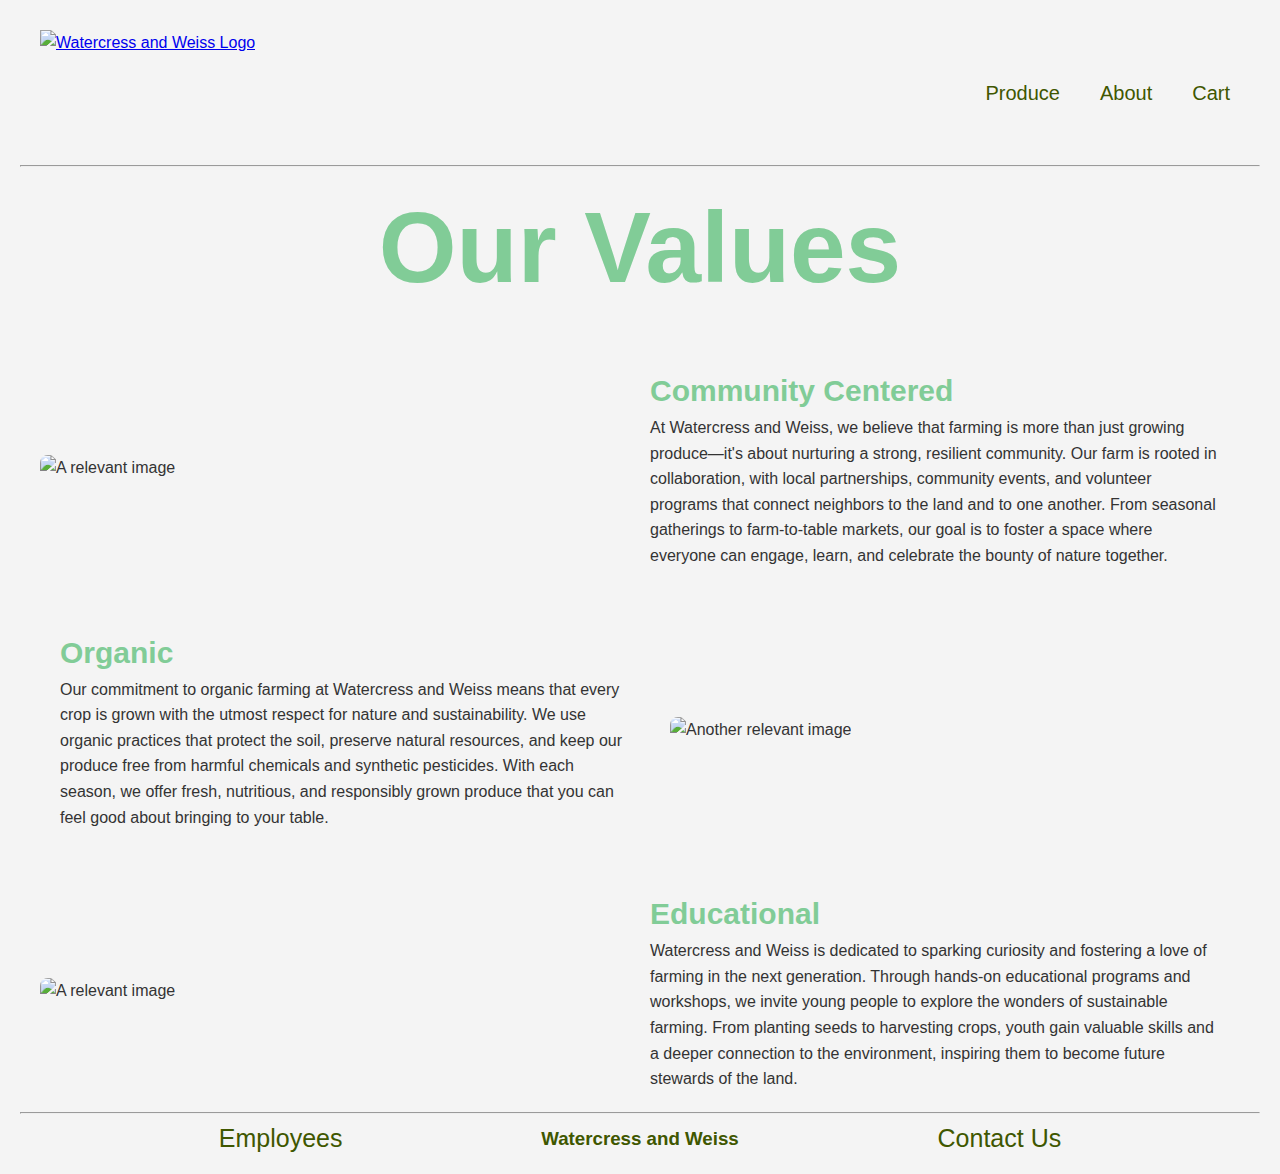
==== public_html/about.html @ ca8a3630 "Merge branch 'main' of https://github.com/Acstrayer/TESCSE-Ecom" ====
<!DOCTYPE html>
<html lang="en">
<head>
    <meta charset="UTF-8">
    <meta name="viewport" content="width=device-width, initial-scale=1.0">
    <link rel="stylesheet" href="static/style.css">
    <script src="https://kit.fontawesome.com/bb1edf6c5f.js" crossorigin="anonymous"></script>
    <link href="https://fonts.googleapis.com/css2?family=Roboto:ital,wght@0,100;0,300;0,400;0,500;0,700;0,900;1,100;1,300;1,400;1,500;1,700;1,900&display=swap" rel="stylesheet">
    <title>About Us</title>
</head>

<header>
    <nav class="topnav">
        <!-- Logo Image -->
        <a href="index.html" class="logo">
            <img src="static/img/transparentlogo.png" alt="Watercress and Weiss Logo">
        </a>

        <!-- Navigation Links -->
        <div class="nav-links">
            <li><a href="produce.html">Produce</a></li>
            <li><a href="about.html">About</a></li>
            <li>
                <a href="cart.html" class="cart-link">
                    <span class="cart_lan"><i class="fa-solid fa-cart-shopping"></i> Cart</span>
                </a>
            </li>
        </div>
    </nav>
</header>
<hr style="color: #81cc97">
<div class="values">
    <h1>
        Our Values
    </h1>  
</div>


<body>

    <section class="about-section">
        <div class="container">
            
            <div class="row">
                <div class="column image-column">
                    <img src="static/img/personselling.jpg" alt="A relevant image">
                </div>
                <div class="column text-column">
                    <h2>Community Centered</h2>
                    <p>
                        At Watercress and Weiss, we believe that farming is more than just growing 
                        produce—it's about nurturing a strong, resilient community. Our farm is 
                        rooted in collaboration, with local partnerships, community events, and 
                        volunteer programs that connect neighbors to the land and to one another. 
                        From seasonal gatherings to farm-to-table markets, our goal is to foster 
                        a space where everyone can engage, learn, and celebrate the bounty of 
                        nature together.
                    </p>
                </div>
            </div>

           
            <div class="row reverse-row">
                <div class="column text-column">
                    <h2>Organic</h2>
                    <p>
                        Our commitment to organic farming at Watercress and Weiss means that 
                        every crop is grown with the utmost respect for nature and sustainability. 
                        We use organic practices that protect the soil, preserve natural resources, 
                        and keep our produce free from harmful chemicals and synthetic pesticides. 
                        With each season, we offer fresh, nutritious, and responsibly grown produce 
                        that you can feel good about bringing to your table.
                    </p>
                </div>
                <div class="column image-column">
                    <img src="static/img/farmplot.jpg" alt="Another relevant image">
                </div>
            </div>

            <div class="row">
                <div class="column image-column">
                    <img src="static/img/holdingcarrot.jpg" alt="A relevant image">
                </div>
                <div class="column text-column">
                    <h2>Educational</h2>
                    <p>
                        Watercress and Weiss is dedicated to sparking curiosity and fostering a 
                        love of farming in the next generation. Through hands-on educational programs 
                        and workshops, we invite young people to explore the wonders of sustainable 
                        farming. From planting seeds to harvesting crops, youth gain valuable skills 
                        and a deeper connection to the environment, inspiring them to become future 
                        stewards of the land.
                    </p>
                </div>
            </div>
        </div>
    </section>
    <hr style="color: #81cc97">
</body>

<footer>
    <div class="footerbox">
        <button class="bottom">Employees</button>
            <h3>Watercress and Weiss</h3>
        <button class="bottom">Contact Us</button>
    </div>
</footer>
</html>
---- public_html/static/style.css ----
/*Top navigation stylization*/
.topnav {
    display: flex;
    align-items: center;
    justify-content: space-between;
    padding: 10px 20px;
}

.logo img {
    height: 125px; 
    width: auto;
    display: block;
    
}


.nav-links {
    display: flex; 
    gap: 20px;     
    list-style-type: none;
}

.nav-links a {
    display: inline-block;
    color: #3f5700;
    text-align: center;
    padding: 10px;
    font-family: 'Trebuchet MS', 'Lucida Sans Unicode', 'Lucida Grande', 'Lucida Sans', Arial, sans-serif;
    font-size: 20px;
    text-decoration: none;
}

.nav-links a:hover {
    color: #f27800;
}

.nav-links a.active {
    color: #f50000
}




/**********************************************************Home Page*********************************************************/

/*Style for text saying "Seasonal Spotlight"*/
.sznspot {
    color: #f27800;
    font-family: 'Trebuchet MS', 'Lucida Sans Unicode', 'Lucida Grande', 'Lucida Sans', Arial, sans-serif;
    font-size: 50px;
    
}

/*Circle picture frames for home*/
.sgrid{
    display: grid;
    justify-content: space-around;
    grid-template-columns: auto auto auto;
}
.seasonal {
    width: 150px;
    height: 150px;
    position: relative;
    overflow: hidden;
    border-radius: 50%;
}

.spotlight {
    display: grid;
    margin: 0 auto;
    margin-left: -25%;
    height: 100%;
    width: auto;
}

/*hero image November ad stylization*/
.novemberad {
    padding-top: 50px;
}

/*Highlight buttons*/
.button {
    border: none;
    color: white;
    background-color: #3f5700;
    padding: 15px 32px;
    text-align: center;
    text-decoration: none;
    display: inline-block;
    font-size: 24px;
    font-family: 'Trebuchet MS', 'Lucida Sans Unicode', 'Lucida Grande', 'Lucida Sans', Arial, sans-serif;
    margin: 10px;
}

.button:hover {
    background-color: #eec673;
    color: #3f5700;
}

.footerbox {
    padding-top: 10px;
    display: flex;
    justify-content: space-evenly;
}

h3 {
color: #3f5700;
}
.bottom {
font-family: 'Trebuchet MS', 'Lucida Sans Unicode', 'Lucida Grande', 'Lucida Sans', Arial, sans-serif;
border: none;
color: #3f5700;
font-size: 25px;
text-decoration: none;
background-color: #f4f4f4;
}

.bottom:hover {
color:#f27800;
}










/***********************************************************About page*********************************************************/

.values {
    text-align: center;
    font-family: 'Trebuchet MS', 'Lucida Sans Unicode', 'Lucida Grande', 'Lucida Sans', Arial, sans-serif;
    font-size: 50px;
    color: #81cc97;
}

h2 {
    color:#81cc97;
    font-size: 30px;
}

* {
    box-sizing: border-box;
    margin: 0;
    padding: 0;
}

body {
    font-family: 'Trebuchet MS', 'Lucida Sans Unicode', 'Lucida Grande', 'Lucida Sans', Arial, sans-serif;
    color: #333;
    line-height: 1.6;
    padding: 20px;
    background-color: #f4f4f4;
}

.about-section {
    max-width: 1200px;
    margin: auto;
}

.container {
    display: flex;
    flex-direction: column;
    gap: 20px;
    padding-top: 20px;
}

.row {
    display: flex;
    flex-wrap: wrap;
    align-items: center;
    gap: 20px;
}

.column {
    flex: 1;
    min-width: 300px;
}

.image-column img {
    width: 100%;
    border-radius: 8px;
}

.text-column {
    display: flex;
    flex-direction: column;
    justify-content: center;
    padding: 20px;
}


/* Responsive adjustments */
@media (max-width: 768px) {
    .row, .reverse-row {
        flex-direction: column;
    }
}


/* Produce Page */

 /* Catalog Grid Section */
 .product-grid {
    display: grid;
    grid-template-columns: repeat(auto-fill, minmax(250px, 1fr));
    gap: 20px;
    padding: 20px;
}

.product-card {
    background: rgba(255, 255, 255, 0.3);
    border-radius: 15px;
    box-shadow: 0 4px 15px rgba(0, 0, 0, 0.1);
    padding: 20px;
    backdrop-filter: blur(10px);
    transition: transform 0.3s, box-shadow 0.3s;
    cursor: pointer;
    text-decoration: none;
}

.product-card:hover {
    transform: translateY(-10px);
    box-shadow: 0 8px 30px rgba(0, 0, 0, 0.2);
}

.product-card img {
    width: 100%;
    height: auto;
    border-radius: 10px;
}

.product-card h3 {
    font-size: 1.2rem;
    margin-top: 15px;
}

.product-card .price {
    font-size: 1.3rem;
    font-weight: bold;
    margin-top: 10px;
}

.product-card .add-to-cart-button {
    padding: 10px 20px;
    background-color: #00bfff;
    color: white;
    border: none;
    border-radius: 25px;
    cursor: pointer;
    margin-top: 15px;
    transition: background-color 0.3s, transform 0.3s;
}

.product-card .add-to-cart-button:hover {
    background-color: #007bb5;
    transform: scale(1.05);
}
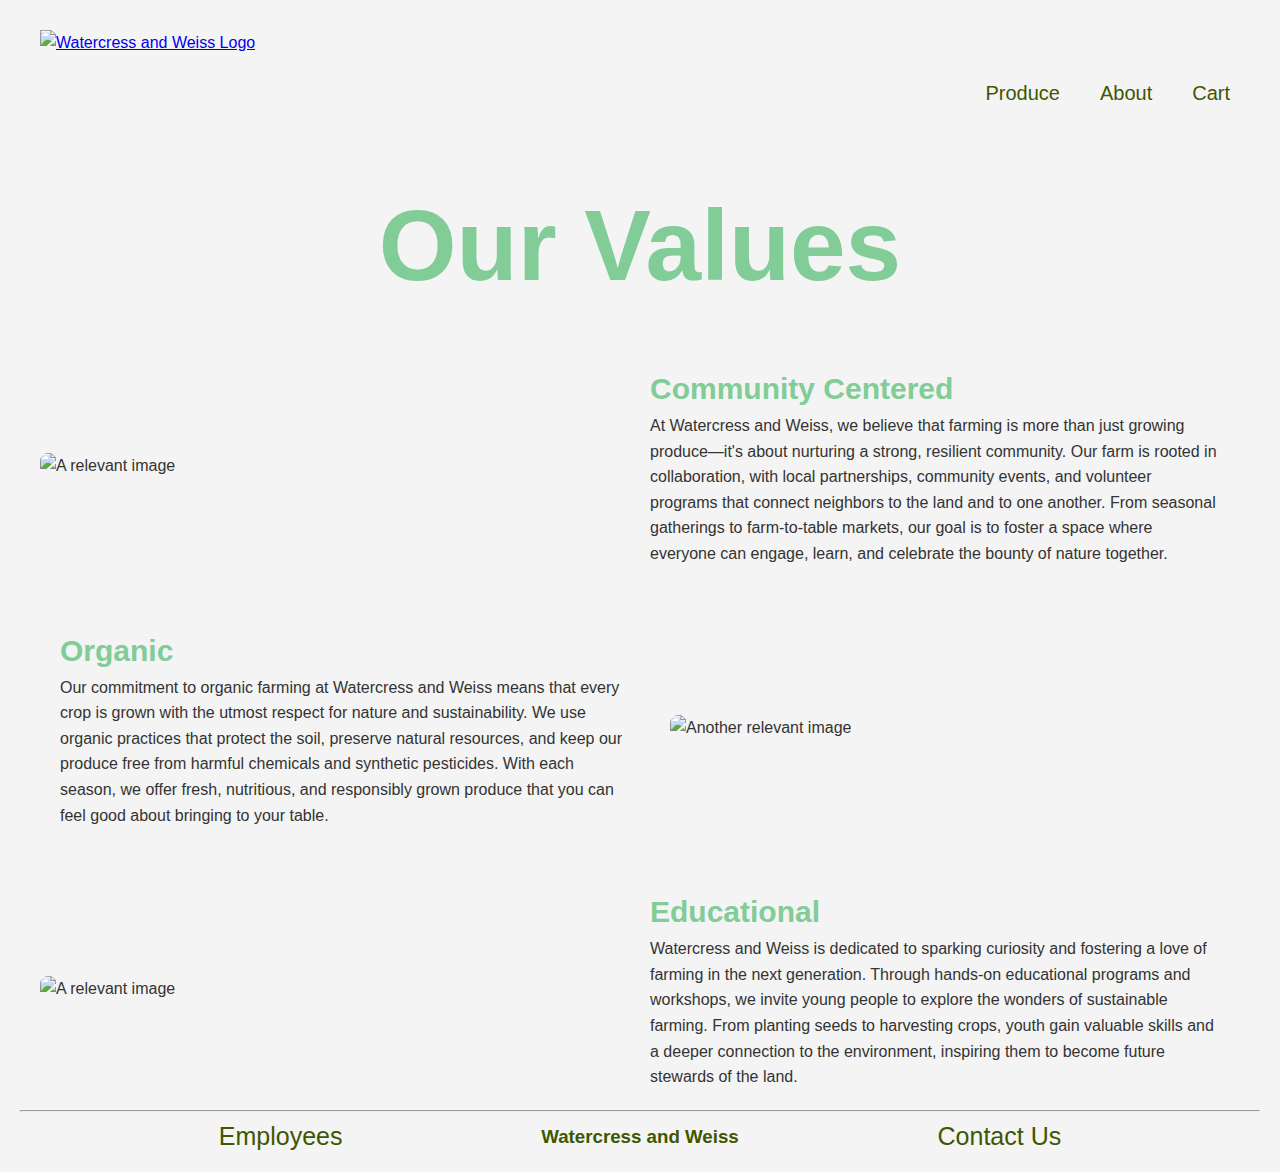
==== commit 66f2520c: "Updated Center Align CSS" ====
--- a/public_html/about.html
+++ b/public_html/about.html
@@ -28,7 +28,6 @@
         </div>
     </nav>
 </header>
-<hr style="color: #81cc97">
 <div class="values">
     <h1>
         Our Values
--- a/public_html/static/style.css
+++ b/public_html/static/style.css
@@ -47,6 +47,7 @@
 
 /*Style for text saying "Seasonal Spotlight"*/
 .sznspot {
+    text-align: center;
     color: #f27800;
     font-family: 'Trebuchet MS', 'Lucida Sans Unicode', 'Lucida Grande', 'Lucida Sans', Arial, sans-serif;
     font-size: 50px;
@@ -248,7 +249,7 @@
 
 .product-card .add-to-cart-button {
     padding: 10px 20px;
-    background-color: #00bfff;
+    background-color: #f27800;
     color: white;
     border: none;
     border-radius: 25px;
@@ -258,6 +259,6 @@
 }
 
 .product-card .add-to-cart-button:hover {
-    background-color: #007bb5;
+    background-color: #f27800;
     transform: scale(1.05);
 }
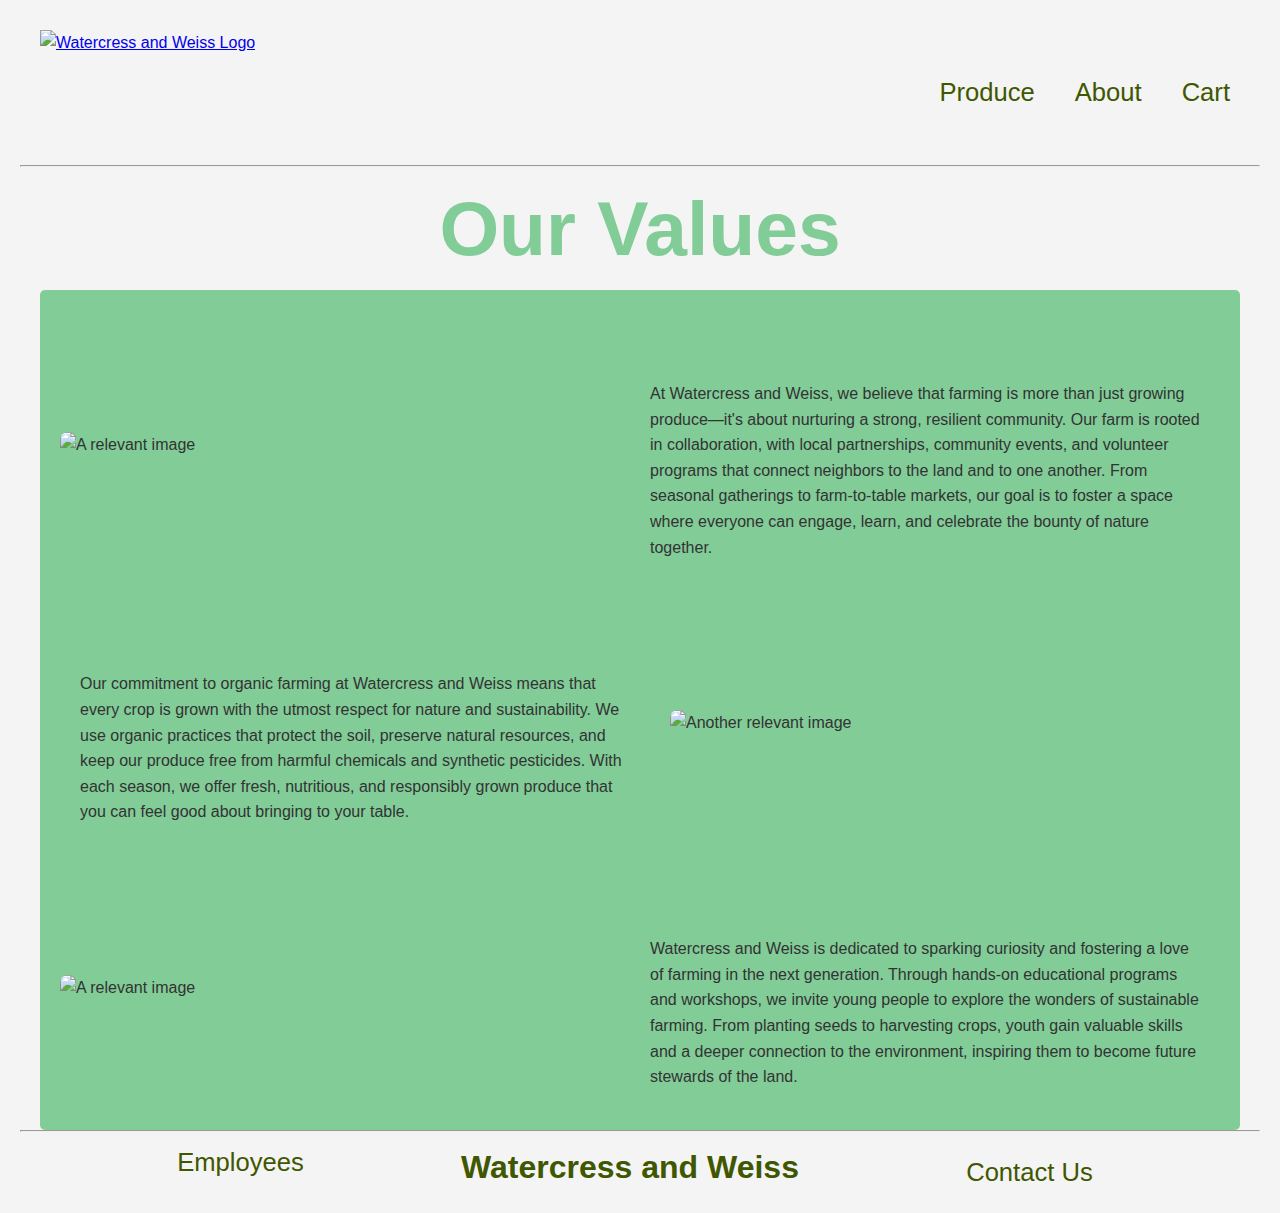
==== commit 0f7581bf: "Made products load from api" ====
--- a/public_html/about.html
+++ b/public_html/about.html
@@ -27,6 +27,7 @@
             </li>
         </div>
     </nav>
+    <hr style="color: #81cc97">
 </header>
 <div class="values">
     <h1>
@@ -99,7 +100,7 @@
 
 <footer>
     <div class="footerbox">
-        <button class="bottom">Employees</button>
+        <a href="signin.html" class="bottom">Employees</a>
             <h3>Watercress and Weiss</h3>
         <button class="bottom">Contact Us</button>
     </div>
--- a/public_html/static/style.css
+++ b/public_html/static/style.css
@@ -28,7 +28,7 @@
     text-align: center;
     padding: 10px;
     font-family: 'Trebuchet MS', 'Lucida Sans Unicode', 'Lucida Grande', 'Lucida Sans', Arial, sans-serif;
-    font-size: 20px;
+    font-size: 2vw;
     text-decoration: none;
 }
 
@@ -50,7 +50,7 @@
     text-align: center;
     color: #f27800;
     font-family: 'Trebuchet MS', 'Lucida Sans Unicode', 'Lucida Grande', 'Lucida Sans', Arial, sans-serif;
-    font-size: 50px;
+    font-size: 2.5vw;
     
 }
 
@@ -80,6 +80,9 @@
 .novemberad {
     padding-top: 50px;
 }
+.novemberad img {
+  max-width: 100%;
+}
 
 /*Highlight buttons*/
 .button {
@@ -90,7 +93,7 @@
     text-align: center;
     text-decoration: none;
     display: inline-block;
-    font-size: 24px;
+    font-size: 2vw;
     font-family: 'Trebuchet MS', 'Lucida Sans Unicode', 'Lucida Grande', 'Lucida Sans', Arial, sans-serif;
     margin: 10px;
 }
@@ -108,12 +111,13 @@
 
 h3 {
 color: #3f5700;
+font-size: 2.5vw;
 }
 .bottom {
 font-family: 'Trebuchet MS', 'Lucida Sans Unicode', 'Lucida Grande', 'Lucida Sans', Arial, sans-serif;
 border: none;
 color: #3f5700;
-font-size: 25px;
+font-size: 2vw;
 text-decoration: none;
 background-color: #f4f4f4;
 }
@@ -136,13 +140,13 @@
 .values {
     text-align: center;
     font-family: 'Trebuchet MS', 'Lucida Sans Unicode', 'Lucida Grande', 'Lucida Sans', Arial, sans-serif;
-    font-size: 50px;
+    font-size: 3vw;
     color: #81cc97;
 }
 
 h2 {
     color:#81cc97;
-    font-size: 30px;
+    font-size: 2.5vw;
 }
 
 * {
@@ -204,10 +208,8 @@
 }
 
 
-/* Produce Page */
-
- /* Catalog Grid Section */
- .product-grid {
+/*********************** Produce Page ***********************/
+.product-grid {
     display: grid;
     grid-template-columns: repeat(auto-fill, minmax(250px, 1fr));
     gap: 20px;
@@ -218,11 +220,20 @@
     background: rgba(255, 255, 255, 0.3);
     border-radius: 15px;
     box-shadow: 0 4px 15px rgba(0, 0, 0, 0.1);
-    padding: 20px;
+    padding: 15px;
     backdrop-filter: blur(10px);
     transition: transform 0.3s, box-shadow 0.3s;
     cursor: pointer;
     text-decoration: none;
+    display: flex;
+    flex-direction: column;
+    justify-content: center;
+    align-items: center;
+    height: 100%;
+    overflow: hidden;
+    max-width: 250px;
+    box-sizing: border-box;
+    margin: 0 auto; 
 }
 
 .product-card:hover {
@@ -232,19 +243,49 @@
 
 .product-card img {
     width: 100%;
-    height: auto;
+    max-width: 225px;
+    max-height: 225px;
+    object-fit: contain;
     border-radius: 10px;
+    margin-bottom: 10px;
 }
 
 .product-card h3 {
     font-size: 1.2rem;
-    margin-top: 15px;
+    /* margin-top: 5px; */
+}
+
+.product-card .product-details {
+    display: flex;
+    flex-direction: row;
+    justify-content: center; 
+    align-items: center; 
+    margin-bottom: 10px;
+}
+
+.product-card .product-name {
+    font-size: 1.5rem;
+    font-weight: bold;
+    margin-right: 10px;
+}
+
+.product-card .product-unit {
+    font-size: 1.0rem;
+    color: #777;
+    font-style: italic;
+}
+
+.product-card-checkout {
+    display: flex;
+    justify-content: center; 
+    align-items: center;
 }
 
 .product-card .price {
     font-size: 1.3rem;
     font-weight: bold;
-    margin-top: 10px;
+    color: #0000EE;
+    margin-right: 10px;
 }
 
 .product-card .add-to-cart-button {
@@ -254,7 +295,6 @@
     border: none;
     border-radius: 25px;
     cursor: pointer;
-    margin-top: 15px;
     transition: background-color 0.3s, transform 0.3s;
 }
 
@@ -262,3 +302,162 @@
     background-color: #f27800;
     transform: scale(1.05);
 }
+
+/* Mobile Styles */
+@media screen and (max-width: 768px) {
+    .product-card {
+        padding: 15px;
+        flex-direction: column; 
+        align-items: center;
+        max-width: 100%; 
+    }
+
+    .product-card .product-details {
+        flex-direction: row; 
+        justify-content: center;
+        align-items: center; 
+    }
+
+    .product-card .product-name {
+        font-size: 1.4rem;
+    }
+
+    .product-card .product-unit {
+        font-size: 1.0rem;
+    }
+
+    .product-card-checkout {
+        flex-direction: row;
+        justify-content: center; 
+    }
+
+    .product-card .price {
+        font-size: 1.3rem;
+    }
+
+    .product-card .add-to-cart-button {
+        margin-left: 10px;
+    }
+}
+
+/* Desktop Styles */
+@media screen and (min-width: 768px) {
+    .product-card {
+        flex-direction: column; 
+        justify-content: center;
+        align-items: center;
+        max-width: 250px;
+        /* padding: 20px; */
+    }
+
+    .product-card img {
+        max-width: 225px;
+        max-height: 225px;
+    }
+
+    .product-card .product-details {
+        justify-content: center;
+        /* margin-bottom: 10px; */
+    }
+
+    .product-card-checkout {
+        justify-content: center;
+    }
+}
+
+
+
+/***********************************************************Cart page*********************************************************/
+#cartHeaderIcon {
+    font-size:x-large;
+}
+#products {
+    display: flex;
+    gap: 20px;
+    padding: 20px;
+    justify-content: center;
+}
+
+.product {
+    background-color: white;
+    padding: 20px;
+    text-align: center;
+    border-radius: 5px;
+    box-shadow: 0 4px 8px rgba(0, 0, 0, 0.1);
+    width: 150px;
+}
+
+button {
+    margin-top: 10px;
+    padding: 5px 10px;
+    border: none;
+    border-radius: 5px;
+    background-color: #3f5700;
+    color: white;
+    cursor: pointer;
+}
+
+button:hover {
+    background-color: #3f5700;
+}
+
+#cart-modal {
+    position: fixed;
+    top: 20%;
+    left: 50%;
+    transform: translate(-50%, -20%);
+    background-color: white;
+    padding: 20px;
+    width: 300px;
+    border-radius: 5px;
+    box-shadow: 0 4px 8px rgba(0, 0, 0, 0.2);
+    display: none;
+}
+
+.hidden {
+    display: none;
+}
+
+
+/*********************************Employee Sign-In****************************************/
+.EmpHeader {
+    text-align: center;
+    font-size: 1vw;
+    font-family: 'Trebuchet MS', 'Lucida Sans Unicode', 'Lucida Grande', 'Lucida Sans', Arial, sans-serif;
+    color: #3f5700
+}
+
+
+/************************************Contact Us Page***************/
+input[type=text], select textarea {
+    width: 100%;
+    padding: 12px;
+    border: 1px solid #3f5700;
+    border-radius: 4px;
+    box-sizing: border-box;
+    margin-top: 6px;
+    margin-bottom: 16px;
+    resize: vertical
+}
+
+input[type=submit] {
+    background-color: #eec673;
+    color: #3f5700;
+    padding: 12px 20px;
+    border: none;
+    border-radius: 4px;
+    cursor: pointer;
+    font-family: 'Trebuchet MS', 'Lucida Sans Unicode', 'Lucida Grande', 'Lucida Sans', Arial, sans-serif;
+    font-size: 18px;
+}
+
+input[type=submit]:hover {
+    background-color: #3f5700;
+    color: #eec673;
+}
+
+.container {
+    border-radius: 5px;
+    background-color: #81cc97;
+    padding: 20px;
+}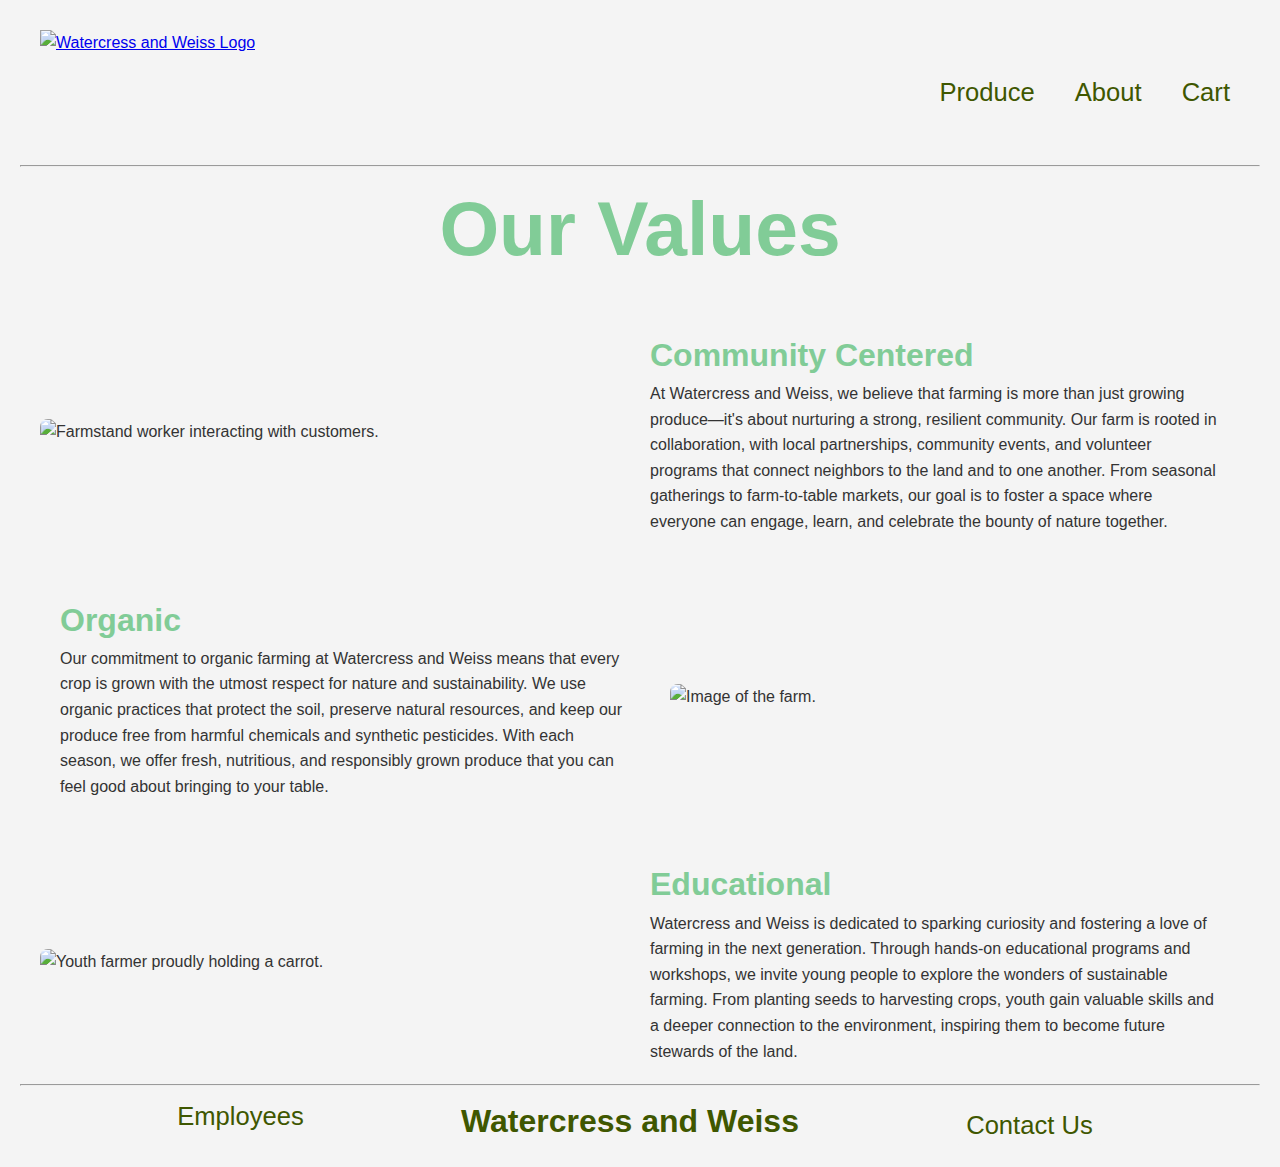
==== commit de3cd0cc: "accessibility update 1" ====
--- a/public_html/about.html
+++ b/public_html/about.html
@@ -43,7 +43,7 @@
             
             <div class="row">
                 <div class="column image-column">
-                    <img src="static/img/personselling.jpg" alt="A relevant image">
+                    <img src="static/img/personselling.jpg" alt="Farmstand worker interacting with customers.">
                 </div>
                 <div class="column text-column">
                     <h2>Community Centered</h2>
@@ -73,13 +73,13 @@
                     </p>
                 </div>
                 <div class="column image-column">
-                    <img src="static/img/farmplot.jpg" alt="Another relevant image">
+                    <img src="static/img/farmplot.jpg" alt="Image of the farm.">
                 </div>
             </div>
 
             <div class="row">
                 <div class="column image-column">
-                    <img src="static/img/holdingcarrot.jpg" alt="A relevant image">
+                    <img src="static/img/holdingcarrot.jpg" alt="Youth farmer proudly holding a carrot.">
                 </div>
                 <div class="column text-column">
                     <h2>Educational</h2>
@@ -102,7 +102,9 @@
     <div class="footerbox">
         <a href="signin.html" class="bottom">Employees</a>
             <h3>Watercress and Weiss</h3>
-        <button class="bottom">Contact Us</button>
+            <a href="contact.html">
+                <button class="bottom">Contact Us</button>
+                </a>
     </div>
 </footer>
 </html>--- a/public_html/static/style.css
+++ b/public_html/static/style.css
@@ -419,13 +419,6 @@
 }
 
 
-/*********************************Employee Sign-In****************************************/
-.EmpHeader {
-    text-align: center;
-    font-size: 1vw;
-    font-family: 'Trebuchet MS', 'Lucida Sans Unicode', 'Lucida Grande', 'Lucida Sans', Arial, sans-serif;
-    color: #3f5700
-}
 
 
 /************************************Contact Us Page***************/
@@ -456,8 +449,31 @@
     color: #eec673;
 }
 
-.container {
-    border-radius: 5px;
-    background-color: #81cc97;
-    padding: 20px;
+.contactcontain {
+    display: flex;
+    justify-content: space-between;
+    align-items: stretch;
+    height: 500px;
+    font-family: 'Trebuchet MS', 'Lucida Sans Unicode', 'Lucida Grande', 'Lucida Sans', Arial, sans-serif;
+    font-size: 1vw;
+    color: #f27800;
+}
+
+.contact-form {
+    width: 50%;
+    padding: 20px;
+    box-sizing: border-box;
+}
+
+.contactimage {
+    width: 50%;
+    display: flex;
+    justify-content: center;
+    align-items: center;
+}
+
+.contactimage img{
+    width: 100%;
+    height: 100%;
+    object-fit: cover;
 }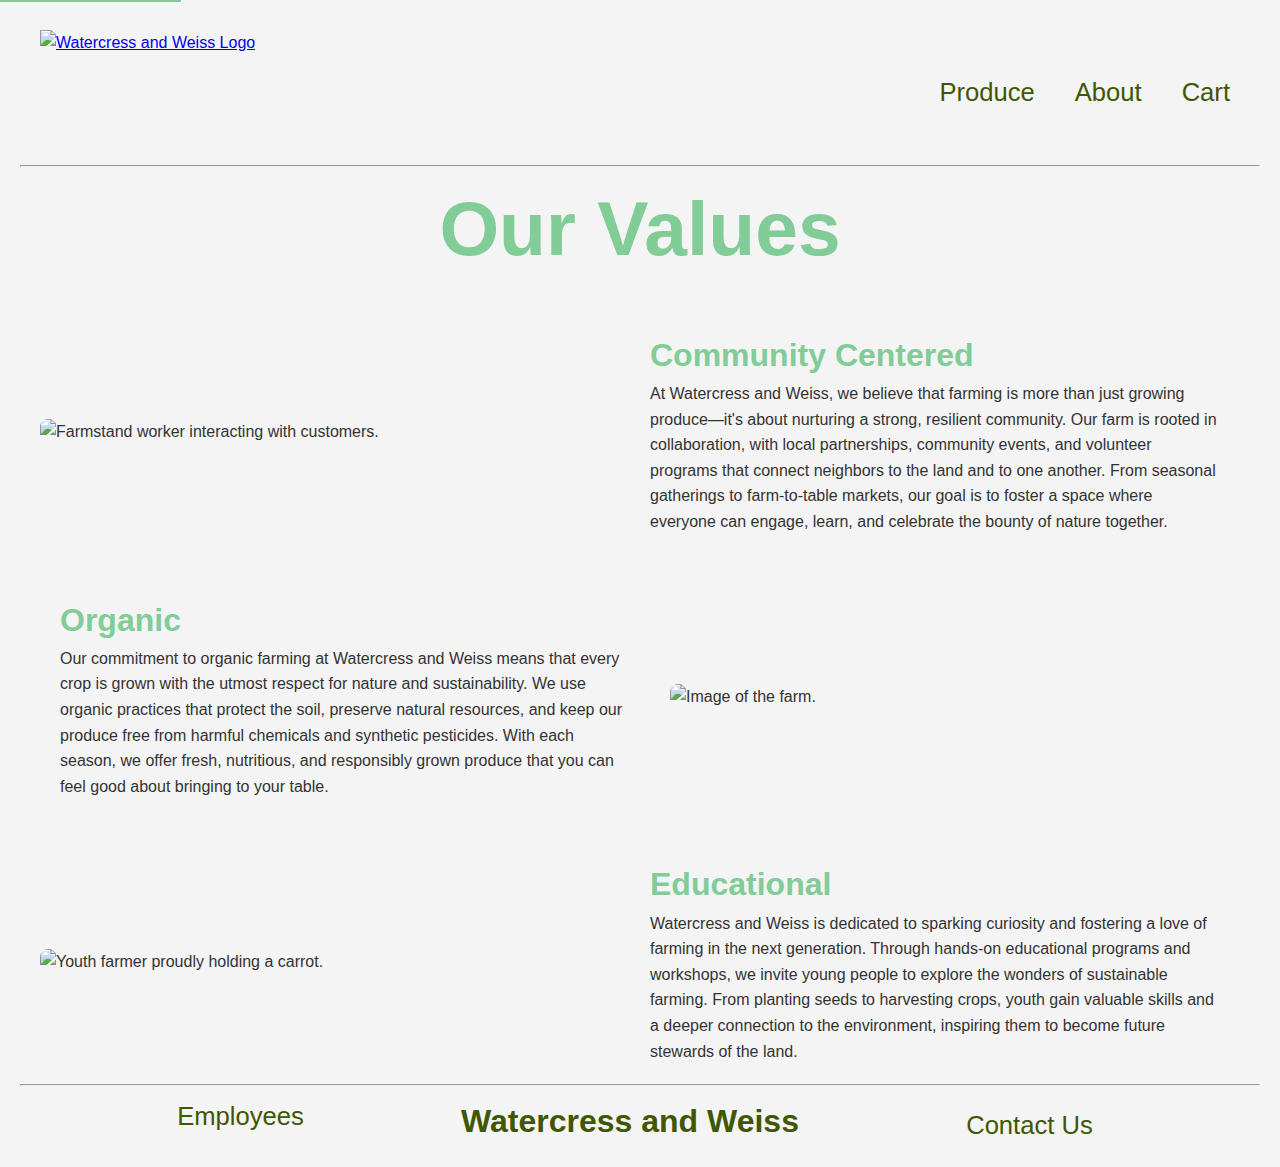
==== commit 972bf85c: "accessibility updates and majpr style rework of contact page" ====
--- a/public_html/about.html
+++ b/public_html/about.html
@@ -9,36 +9,39 @@
     <title>About Us</title>
 </head>
 
-<header>
-    <nav class="topnav">
-        <!-- Logo Image -->
-        <a href="index.html" class="logo">
-            <img src="static/img/transparentlogo.png" alt="Watercress and Weiss Logo">
-        </a>
+<body>
+    <!-- Skip to Main Content Link -->
+    <a href="#main-content" class="skip-link">Skip to Main Content</a>
 
-        <!-- Navigation Links -->
-        <div class="nav-links">
-            <li><a href="produce.html">Produce</a></li>
-            <li><a href="about.html">About</a></li>
-            <li>
-                <a href="cart.html" class="cart-link">
-                    <span class="cart_lan"><i class="fa-solid fa-cart-shopping"></i> Cart</span>
-                </a>
-            </li>
-        </div>
-    </nav>
-    <hr style="color: #81cc97">
-</header>
-<div class="values">
-    <h1>
-        Our Values
-    </h1>  
-</div>
+    <header>
+        <nav class="topnav">
+            <!-- Logo Image -->
+            <a href="index.html" class="logo">
+                <img src="static/img/transparentlogo.png" alt="Watercress and Weiss Logo">
+            </a>
 
+            <!-- Navigation Links -->
+            <div class="nav-links">
+                <li><a href="produce.html">Produce</a></li>
+                <li><a href="about.html">About</a></li>
+                <li>
+                    <a href="cart.html" class="cart-link">
+                        <span class="cart_lan"><i class="fa-solid fa-cart-shopping"></i> Cart</span>
+                    </a>
+                </li>
+            </div>
+        </nav>
+        <hr style="color: #81cc97">
+    </header>
 
-<body>
+    <div class="values">
+        <h1>
+            Our Values
+        </h1>  
+    </div>
 
-    <section class="about-section">
+    <!-- Main Content Section -->
+    <section id="main-content" class="about-section">
         <div class="container">
             
             <div class="row">
@@ -59,7 +62,6 @@
                 </div>
             </div>
 
-           
             <div class="row reverse-row">
                 <div class="column text-column">
                     <h2>Organic</h2>
@@ -96,15 +98,15 @@
         </div>
     </section>
     <hr style="color: #81cc97">
+
+    <footer>
+        <div class="footerbox">
+            <a href="signin.html" class="bottom">Employees</a>
+                <h3>Watercress and Weiss</h3>
+                <a href="contact.html">
+                    <button class="bottom">Contact Us</button>
+                </a>
+        </div>
+    </footer>
 </body>
-
-<footer>
-    <div class="footerbox">
-        <a href="signin.html" class="bottom">Employees</a>
-            <h3>Watercress and Weiss</h3>
-            <a href="contact.html">
-                <button class="bottom">Contact Us</button>
-                </a>
-    </div>
-</footer>
-</html>+</html>
--- a/public_html/static/style.css
+++ b/public_html/static/style.css
@@ -44,6 +44,23 @@
 
 
 /**********************************************************Home Page*********************************************************/
+
+/*Skip to main content this is used for all pages*/
+.skip-link {
+    position: absolute;
+    top: -40px;
+    left: 0;
+    background: #81cc97;
+    color: white;
+    padding: 8px 16px;
+    text-decoration: none;
+    z-index: 1000;
+    transition: top 0.3s;
+}
+
+.skip-link:focus {
+    top: 0;
+}
 
 /*Style for text saying "Seasonal Spotlight"*/
 .sznspot {
@@ -137,6 +154,7 @@
 
 /***********************************************************About page*********************************************************/
 
+
 .values {
     text-align: center;
     font-family: 'Trebuchet MS', 'Lucida Sans Unicode', 'Lucida Grande', 'Lucida Sans', Arial, sans-serif;
@@ -208,7 +226,7 @@
 }
 
 
-/*********************** Produce Page ***********************/
+/*********************************************************** Produce Page *****************************************************************/
 .product-grid {
     display: grid;
     grid-template-columns: repeat(auto-fill, minmax(250px, 1fr));
@@ -421,48 +439,80 @@
 
 
 
-/************************************Contact Us Page***************/
-input[type=text], select textarea {
+/******************************************************Contact Us Page**********************************************************************/
+.contactcontain {
+    display: flex;
+    justify-content:space-evenly;
+    align-items: stretch;
+    gap: 20px;
+    padding: 40px;
+    font-family: 'Trebuchet MS', Arial, sans-serif;
+    font-size: 16px;
+    color: #3f5700;
+    background-color: #f9f9f9;
+    border-radius: 8px;
+    box-shadow: 0 4px 8px rgba(0, 0, 0, 0.1);
+}
+
+.contact-form {
+    width: 50%;
+    max-width: 600px;
+    padding: 20px;
+    background: #ffffff;
+    border-radius: 8px;
+    box-shadow: 0 4px 8px rgba(0, 0, 0, 0.1);
+    
+}
+
+.contact-form h2 {
+    font-size: 24px;
+    color: #3f5700;
+    margin-bottom: 16px;
+}
+
+.contact-form p {
+    font-size: 14px;
+    color: #666;
+    margin-bottom: 20px;
+}
+
+label {
+    display: block;
+    margin-bottom: 8px;
+    font-weight: bold;
+    color: #3f5700;
+}
+
+textarea {
+    height: 150px;
+}
+
+input[type=text], select, textarea {
     width: 100%;
     padding: 12px;
-    border: 1px solid #3f5700;
+    border: 1px solid #ddd;
     border-radius: 4px;
     box-sizing: border-box;
-    margin-top: 6px;
     margin-bottom: 16px;
-    resize: vertical
+    font-size: 16px;
+    color: #333;
 }
 
 input[type=submit] {
-    background-color: #eec673;
-    color: #3f5700;
+    background-color: #81cc97;
+    color: white;
     padding: 12px 20px;
     border: none;
     border-radius: 4px;
     cursor: pointer;
-    font-family: 'Trebuchet MS', 'Lucida Sans Unicode', 'Lucida Grande', 'Lucida Sans', Arial, sans-serif;
-    font-size: 18px;
+    font-size: 16px;
+    text-transform: uppercase;
+    letter-spacing: 1px;
+    transition: background-color 0.3s ease;
 }
 
 input[type=submit]:hover {
     background-color: #3f5700;
-    color: #eec673;
-}
-
-.contactcontain {
-    display: flex;
-    justify-content: space-between;
-    align-items: stretch;
-    height: 500px;
-    font-family: 'Trebuchet MS', 'Lucida Sans Unicode', 'Lucida Grande', 'Lucida Sans', Arial, sans-serif;
-    font-size: 1vw;
-    color: #f27800;
-}
-
-.contact-form {
-    width: 50%;
-    padding: 20px;
-    box-sizing: border-box;
 }
 
 .contactimage {
@@ -472,8 +522,9 @@
     align-items: center;
 }
 
-.contactimage img{
+.contactimage img {
     width: 100%;
-    height: 100%;
-    object-fit: cover;
+    height: auto;
+    border-radius: 8px;
+    box-shadow: 0 4px 8px rgba(0, 0, 0, 0.1);
 }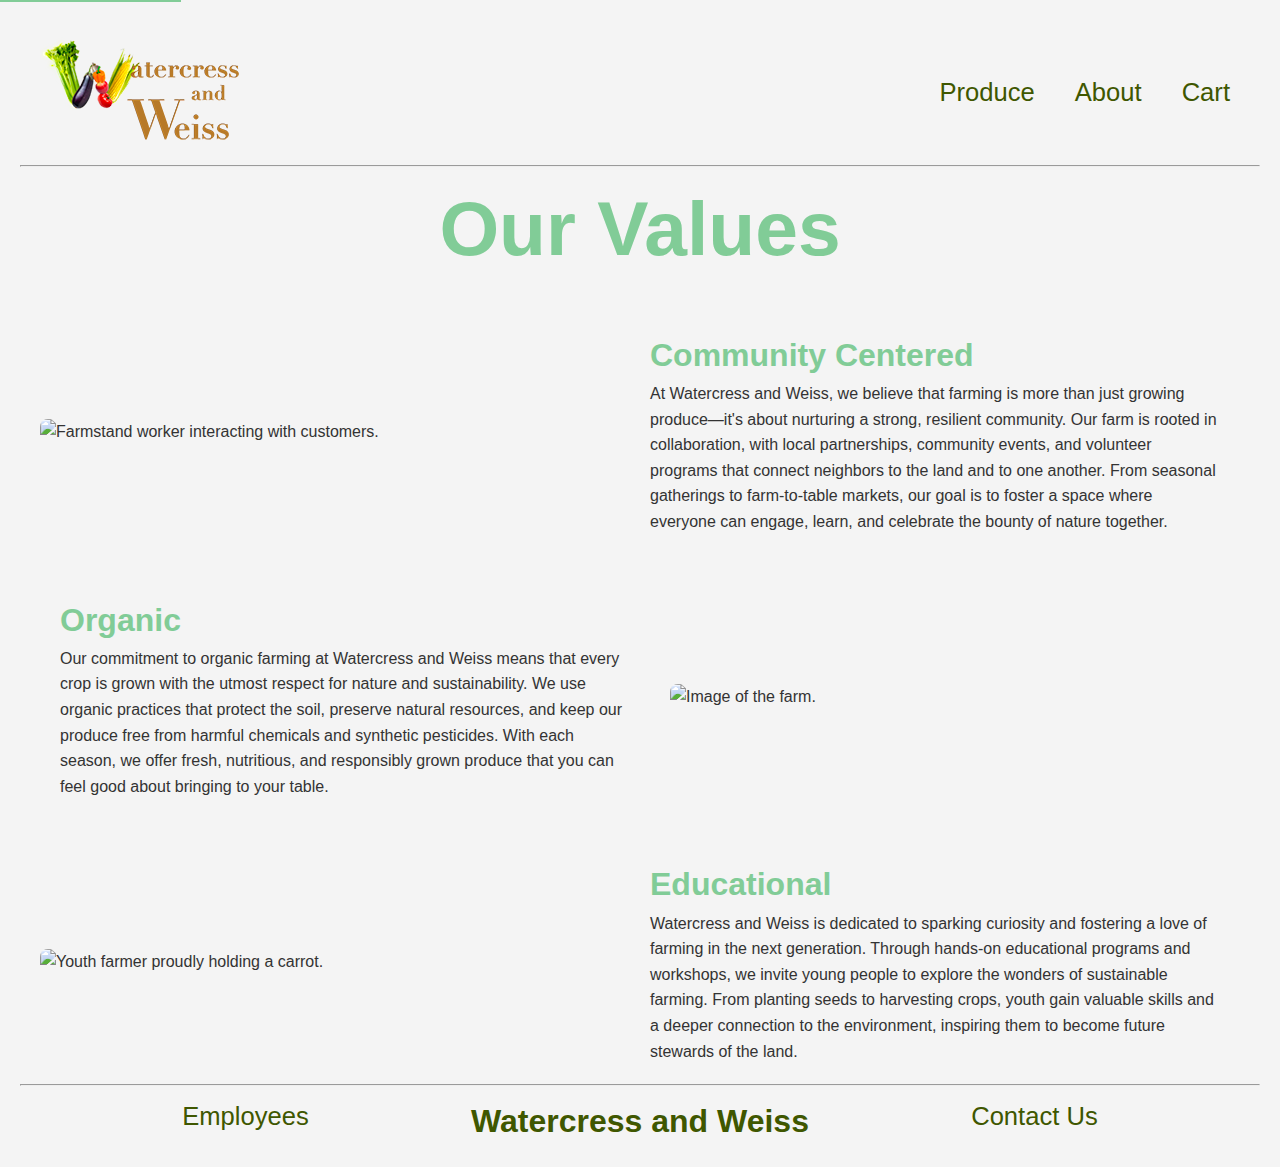
==== commit b3765c48: "updated link and hid filters" ====
--- a/public_html/about.html
+++ b/public_html/about.html
@@ -103,9 +103,7 @@
         <div class="footerbox">
             <a href="signin.html" class="bottom">Employees</a>
                 <h3>Watercress and Weiss</h3>
-                <a href="contact.html">
-                    <button class="bottom">Contact Us</button>
-                </a>
+            <a href="contact.html" class="bottom">Contact Us</a>
         </div>
     </footer>
 </body>
--- a/public_html/static/style.css
+++ b/public_html/static/style.css
@@ -1,4 +1,4 @@
-
+ 
 
 /*Top navigation stylization*/
 .topnav {
@@ -40,8 +40,64 @@
     color: #f50000
 }
 
-
-
+/* Search Bar Styles*/
+.search-bar {
+    --size: 70px;
+    --padding: 8px;
+    --expanded-width: 600px;
+  
+    display: flex;
+    justify-content: flex-end;
+    background-color: #fff;
+    box-shadow: 0 10px 10px 0 #d6d9e2;
+    border-radius: 100px;
+    outline: 1px solid transparent;
+    overflow: hidden;
+  
+    padding: var(--padding);
+    margin-inline: auto;
+    width: var(--size);
+    height: var(--size);
+    max-width: 100%;
+    transition: width 0.5s, outline 0.5s;
+  }
+  
+  .search-bar:focus-within {
+    width: var(--expanded-width);
+    outline: 1px solid #2e2e2e;
+  }
+  
+  .search-input {
+    font-size: 18px;
+    color: #3a3a3a;
+    background-color: transparent;
+    border: none;
+    outline: none;
+    margin-inline: 1rem;
+    flex: auto;
+  
+    opacity: 0;
+    transition: opacity 0.5s;
+  }
+  
+  .search-bar:focus-within .search-input {
+    opacity: 1;
+  }
+  
+  .search-submit {
+    flex: none;
+    display: flex;
+    justify-content: center;
+    align-items: center;
+    font-size: 18px;
+    color: #fff;
+    background-color: #3a3a3a;
+    border-radius: 50%;
+    border: none;
+    width: calc(var(--size) - var(--padding) - var(--padding));
+    aspect-ratio: 1;
+    cursor: pointer;
+  }
 
 /**********************************************************Home Page*********************************************************/
 
